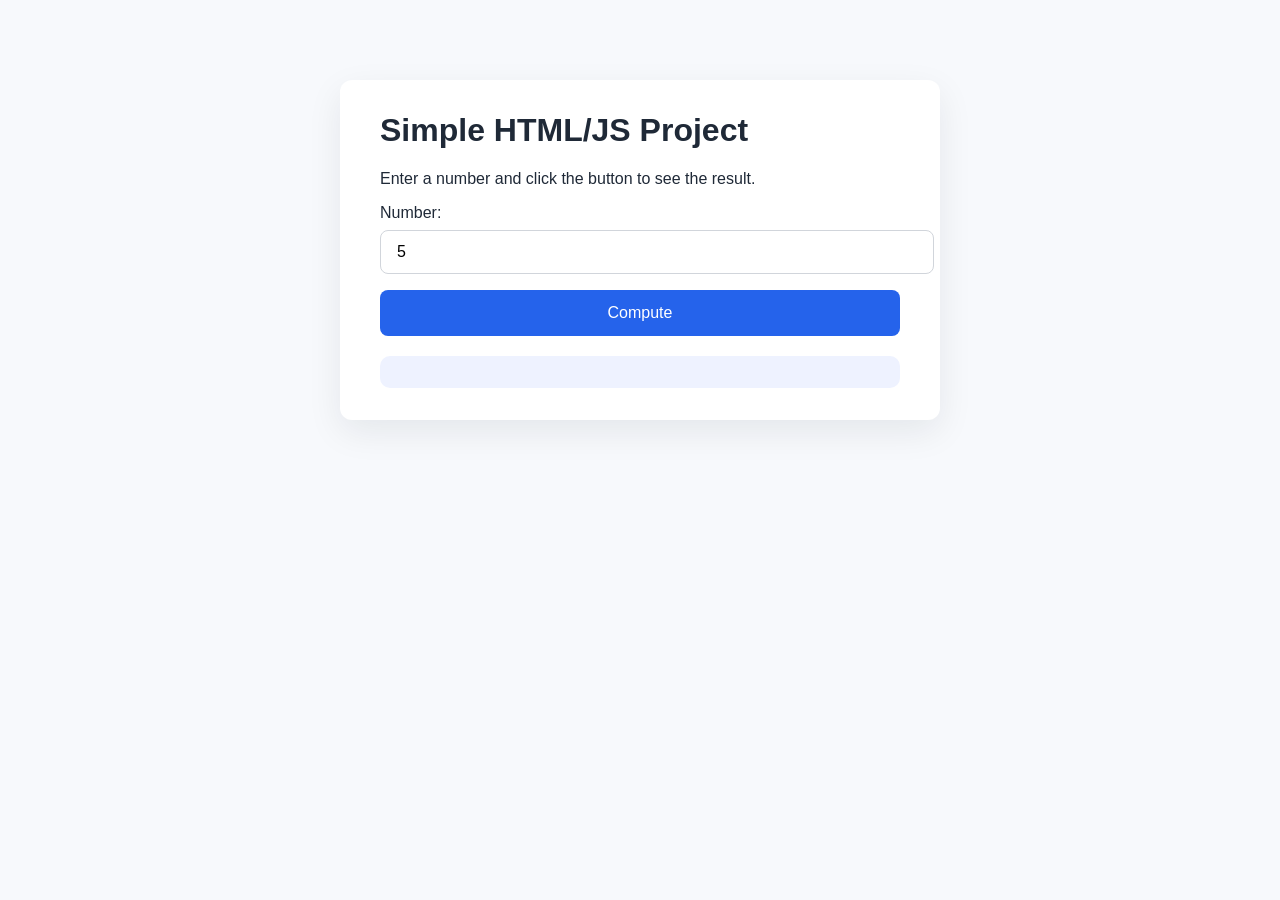
==== index.html @ f05a3eb6 "Initial commit" ====
<!DOCTYPE html>
<html lang="en">
<head>
  <meta charset="UTF-8" />
  <meta name="viewport" content="width=device-width, initial-scale=1.0" />
  <title>Simple HTML/JS Project</title>
  <link rel="stylesheet" href="styles.css" />
</head>
<body>
  <main>
    <h1>Simple HTML/JS Project</h1>
    <p>Enter a number and click the button to see the result.</p>

    <label for="numberInput">Number:</label>
    <input id="numberInput" type="number" value="5" />
    <button id="computeButton">Compute</button>

    <div id="output" class="output"></div>
  </main>

  <script src="script.js"></script>
</body>
</html>
---- styles.css ----
body {
  margin: 0;
  font-family: Arial, sans-serif;
  background: #f7f9fc;
  color: #1f2937;
}

main {
  max-width: 520px;
  margin: 5rem auto;
  padding: 2rem 2.5rem;
  background: #ffffff;
  border-radius: 12px;
  box-shadow: 0 12px 35px rgba(14, 30, 37, 0.08);
}

h1 {
  margin-top: 0;
}

label,
button,
input {
  display: block;
  width: 100%;
}

input {
  margin: 0.5rem 0 1rem;
  padding: 0.75rem 1rem;
  border: 1px solid #d1d5db;
  border-radius: 8px;
  font-size: 1rem;
}

button {
  padding: 0.85rem 1rem;
  border: none;
  border-radius: 8px;
  background: #2563eb;
  color: white;
  font-size: 1rem;
  cursor: pointer;
}

button:hover {
  background: #1d4ed8;
}

.output {
  margin-top: 1.25rem;
  padding: 1rem;
  border-radius: 10px;
  background: #eef2ff;
  color: #3730a3;
}

.output.error {
  background: #fee2e2;
  color: #991b1b;
}
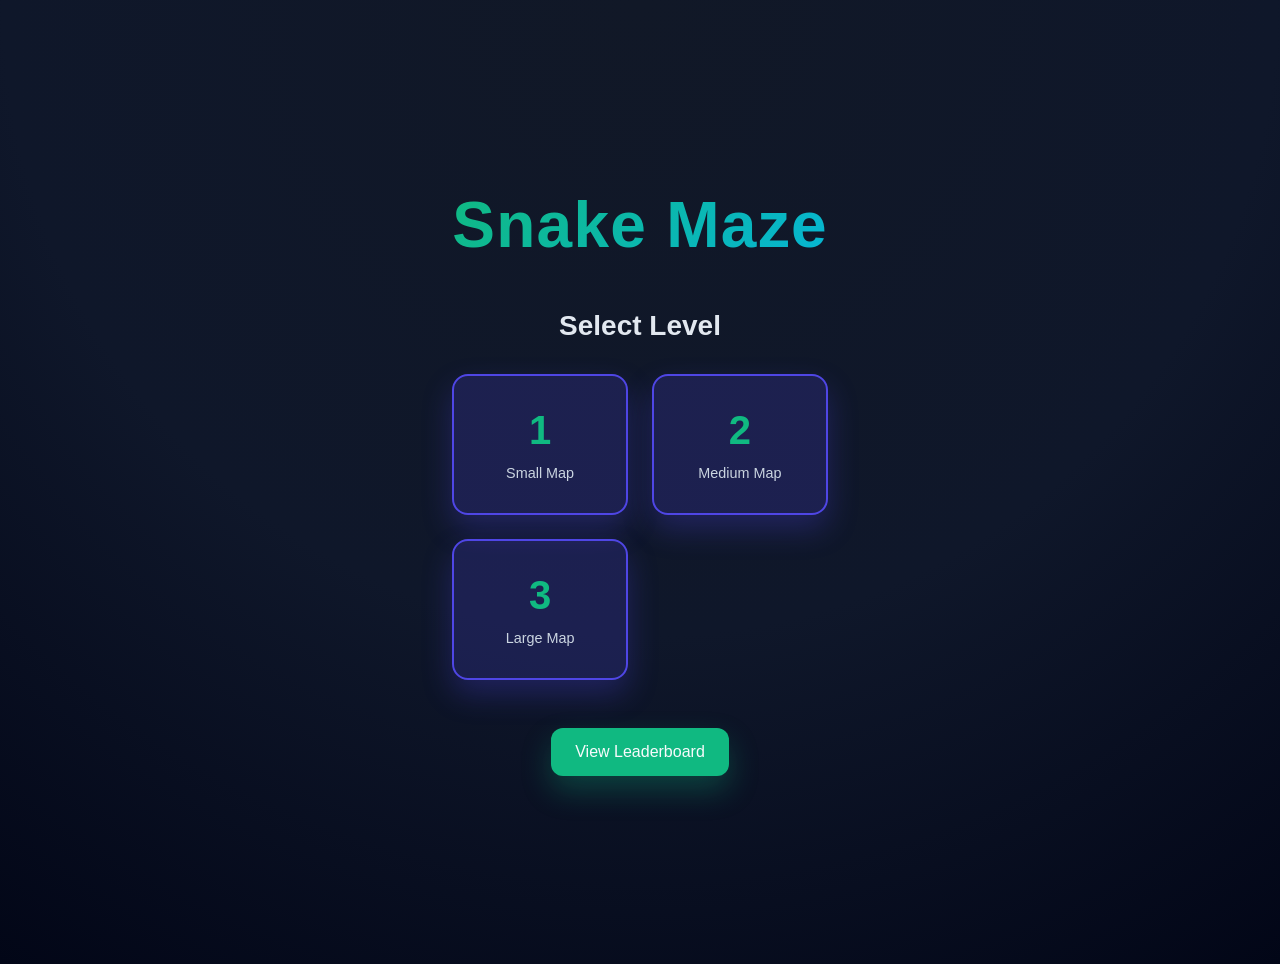
==== commit 554355ff: "Add title menu, leaderboard, level-specific enemy spawning, and collision rules" ====
--- a/index.html
+++ b/index.html
@@ -3,21 +3,67 @@
 <head>
   <meta charset="UTF-8" />
   <meta name="viewport" content="width=device-width, initial-scale=1.0" />
-  <title>Simple HTML/JS Project</title>
+  <title>Snake Maze</title>
   <link rel="stylesheet" href="styles.css" />
 </head>
 <body>
-  <main>
-    <h1>Simple HTML/JS Project</h1>
-    <p>Enter a number and click the button to see the result.</p>
+  <div id="titleScreen" class="title-screen">
+    <div class="title-content">
+      <h1 class="title-heading">Snake Maze</h1>
+      <div class="level-select">
+        <h2>Select Level</h2>
+        <div class="level-buttons">
+          <button class="level-btn" data-level="1">
+            <span class="level-number">1</span>
+            <span class="level-desc">Small Map</span>
+          </button>
+          <button class="level-btn" data-level="2">
+            <span class="level-number">2</span>
+            <span class="level-desc">Medium Map</span>
+          </button>
+          <button class="level-btn" data-level="3">
+            <span class="level-number">3</span>
+            <span class="level-desc">Large Map</span>
+          </button>
+        </div>
+      </div>
+      <button id="leaderboardMenuBtn" class="menu-action-btn">View Leaderboard</button>
+    </div>
+  </div>
 
-    <label for="numberInput">Number:</label>
-    <input id="numberInput" type="number" value="5" />
-    <button id="computeButton">Compute</button>
+  <div id="leaderboardScreen" class="leaderboard-screen hidden">
+    <div class="leaderboard-content">
+      <h2>Leaderboard</h2>
+      <div id="leaderboardTable" class="leaderboard-table">
+        <div class="leaderboard-entry header">
+          <span class="rank">Rank</span>
+          <span class="score">Score</span>
+          <span class="level">Level</span>
+          <span class="date">Date</span>
+        </div>
+      </div>
+      <button id="leaderboardBackBtn" class="menu-action-btn">Back to Menu</button>
+    </div>
+  </div>
 
-    <div id="output" class="output"></div>
+  <main id="gameContainer" class="hidden">
+    <h1>Snake Maze</h1>
+    <div class="game-panel">
+      <canvas id="gameCanvas" width="768" height="576"></canvas>
+      <aside class="sidebar">
+        <div class="status">
+          <p>Game Level: <span id="gameLevel">1</span></p>
+          <p>Apples: <span id="apples">0</span></p>
+          <p>Enemy snakes: <span id="enemyCount">0</span></p>
+          <p>Use Arrow keys to move.</p>
+        </div>
+        <button id="restartButton">Respawn</button>
+        <button id="menuButton">Back to Menu</button>
+        <div id="message" class="message"></div>
+      </aside>
+    </div>
+    <p class="instructions">Eat apples to grow and level up. Higher-level snakes can be eaten; same or higher-level enemies eat you.</p>
   </main>
-
   <script src="script.js"></script>
 </body>
 </html>
--- a/styles.css
+++ b/styles.css
@@ -1,61 +1,264 @@
 body {
   margin: 0;
-  font-family: Arial, sans-serif;
-  background: #f7f9fc;
-  color: #1f2937;
+  min-height: 100vh;
+  background: radial-gradient(circle at top, #111827 0%, #0f172a 55%, #020617 100%);
+  color: #e2e8f0;
+  font-family: Inter, Arial, sans-serif;
+}
+
+.title-screen {
+  display: flex;
+  align-items: center;
+  justify-content: center;
+  min-height: 100vh;
+  padding: 2rem;
+}
+
+.title-screen.hidden {
+  display: none;
+}
+
+.title-content {
+  text-align: center;
+  max-width: 600px;
+}
+
+.title-heading {
+  font-size: clamp(3rem, 5vw, 4.5rem);
+  margin: 0 0 3rem;
+  letter-spacing: 0.02em;
+  background: linear-gradient(135deg, #10b981, #06b6d4);
+  -webkit-background-clip: text;
+  -webkit-text-fill-color: transparent;
+  background-clip: text;
+}
+
+.level-select h2 {
+  font-size: 1.75rem;
+  margin: 0 0 2rem;
+  color: #e2e8f0;
+}
+
+.level-buttons {
+  display: grid;
+  grid-template-columns: repeat(auto-fit, minmax(140px, 1fr));
+  gap: 1.5rem;
+  margin-bottom: 2rem;
+}
+
+.level-btn {
+  display: flex;
+  flex-direction: column;
+  align-items: center;
+  gap: 0.75rem;
+  padding: 2rem 1.5rem;
+  border-radius: 16px;
+  background: rgba(79, 70, 229, 0.2);
+  border: 2px solid #4f46e5;
+  color: #e2e8f0;
+  font-size: 1rem;
+  cursor: pointer;
+  transition: all 0.3s ease;
+}
+
+.level-btn:hover {
+  transform: translateY(-4px);
+  background: rgba(79, 70, 229, 0.4);
+  border-color: #4338ca;
+  box-shadow: 0 14px 30px rgba(79, 70, 229, 0.3);
+}
+
+.level-number {
+  font-size: 2.5rem;
+  font-weight: bold;
+  color: #10b981;
+}
+
+.level-desc {
+  font-size: 0.9rem;
+  color: #cbd5e1;
+}
+
+.menu-action-btn {
+  margin-top: 1rem;
+  padding: 0.95rem 1.5rem;
+  border: none;
+  border-radius: 12px;
+  background: #10b981;
+  color: #f8fafc;
+  font-size: 1rem;
+  cursor: pointer;
+  box-shadow: 0 14px 30px rgba(16, 185, 129, 0.28);
+  transition: transform 0.15s ease, background 0.15s ease;
+}
+
+.menu-action-btn:hover {
+  transform: translateY(-1px);
+  background: #059669;
+}
+
+.leaderboard-screen {
+  display: flex;
+  align-items: center;
+  justify-content: center;
+  min-height: 100vh;
+  padding: 2rem;
+}
+
+.leaderboard-screen.hidden {
+  display: none;
+}
+
+.leaderboard-content {
+  max-width: 600px;
+  width: 100%;
+  text-align: center;
+}
+
+.leaderboard-content h2 {
+  font-size: 2.5rem;
+  margin: 0 0 2rem;
+  color: #e2e8f0;
+}
+
+.leaderboard-table {
+  max-height: 500px;
+  overflow-y: auto;
+  border-radius: 12px;
+  background: rgba(15, 23, 42, 0.95);
+  border: 1px solid rgba(148, 163, 184, 0.1);
+  margin-bottom: 2rem;
+}
+
+.leaderboard-entry {
+  display: grid;
+  grid-template-columns: 60px 1fr 80px 120px;
+  gap: 1rem;
+  padding: 1rem;
+  border-bottom: 1px solid rgba(148, 163, 184, 0.05);
+  align-items: center;
+  font-size: 0.95rem;
+}
+
+.leaderboard-entry.header {
+  background: rgba(79, 70, 229, 0.1);
+  border-bottom: 2px solid rgba(79, 70, 229, 0.3);
+  font-weight: bold;
+  color: #10b981;
+}
+
+.leaderboard-entry.empty {
+  padding: 2rem 1rem;
+  color: #cbd5e1;
+  text-align: center;
+  grid-column: 1 / -1;
+}
+
+.rank {
+  font-weight: bold;
+  color: #a5f3fc;
+}
+
+.score {
+  text-align: left;
+}
+
+.level {
+  text-align: center;
+}
+
+.date {
+  text-align: right;
+  font-size: 0.85rem;
+  color: #94a3b8;
 }
 
 main {
-  max-width: 520px;
-  margin: 5rem auto;
-  padding: 2rem 2.5rem;
-  background: #ffffff;
+  margin: 2rem auto;
+  max-width: 980px;
+  padding: 1.5rem;
+}
+
+main.hidden {
+  display: none;
+}
+
+h1 {
+  margin: 0 0 1.25rem;
+  font-size: clamp(2rem, 2.5vw, 3rem);
+  text-align: center;
+  letter-spacing: 0.02em;
+}
+
+.game-panel {
+  display: grid;
+  grid-template-columns: 1fr 260px;
+  gap: 1.5rem;
+  align-items: start;
+}
+
+canvas {
+  width: 100%;
+  border-radius: 16px;
+  background: #020617;
+  box-shadow: 0 18px 60px rgba(0, 0, 0, 0.35);
+}
+
+.sidebar {
+  display: flex;
+  flex-direction: column;
+  gap: 1rem;
+}
+
+.status {
+  padding: 1.25rem;
+  border-radius: 18px;
+  background: rgba(15, 23, 42, 0.95);
+  box-shadow: inset 0 0 0 1px rgba(148, 163, 184, 0.08);
+}
+
+.status p {
+  margin: 0.75rem 0;
+  line-height: 1.5;
+  font-size: 1rem;
+}
+
+button {
+  border: none;
   border-radius: 12px;
-  box-shadow: 0 12px 35px rgba(14, 30, 37, 0.08);
-}
-
-h1 {
-  margin-top: 0;
-}
-
-label,
-button,
-input {
-  display: block;
-  width: 100%;
-}
-
-input {
-  margin: 0.5rem 0 1rem;
-  padding: 0.75rem 1rem;
-  border: 1px solid #d1d5db;
-  border-radius: 8px;
-  font-size: 1rem;
-}
-
-button {
-  padding: 0.85rem 1rem;
-  border: none;
-  border-radius: 8px;
-  background: #2563eb;
-  color: white;
+  padding: 0.95rem 1.2rem;
+  background: #4f46e5;
+  color: #f8fafc;
   font-size: 1rem;
   cursor: pointer;
+  box-shadow: 0 14px 30px rgba(79, 70, 229, 0.28);
+  transition: transform 0.15s ease, background 0.15s ease;
 }
 
 button:hover {
-  background: #1d4ed8;
-}
-
-.output {
-  margin-top: 1.25rem;
-  padding: 1rem;
-  border-radius: 10px;
-  background: #eef2ff;
-  color: #3730a3;
-}
-
-.output.error {
-  background: #fee2e2;
-  color: #991b1b;
-}
+  transform: translateY(-1px);
+  background: #4338ca;
+}
+
+.instructions,
+.message {
+  max-width: 920px;
+  margin: 0 auto;
+  text-align: center;
+  color: #cbd5e1;
+}
+
+.message {
+  min-height: 54px;
+  padding: 1rem 1.1rem;
+  border-radius: 14px;
+  background: rgba(30, 41, 59, 0.9);
+  border: 1px solid rgba(148, 163, 184, 0.1);
+}
+
+@media (max-width: 860px) {
+  .game-panel {
+    grid-template-columns: 1fr;
+  }
+}
+
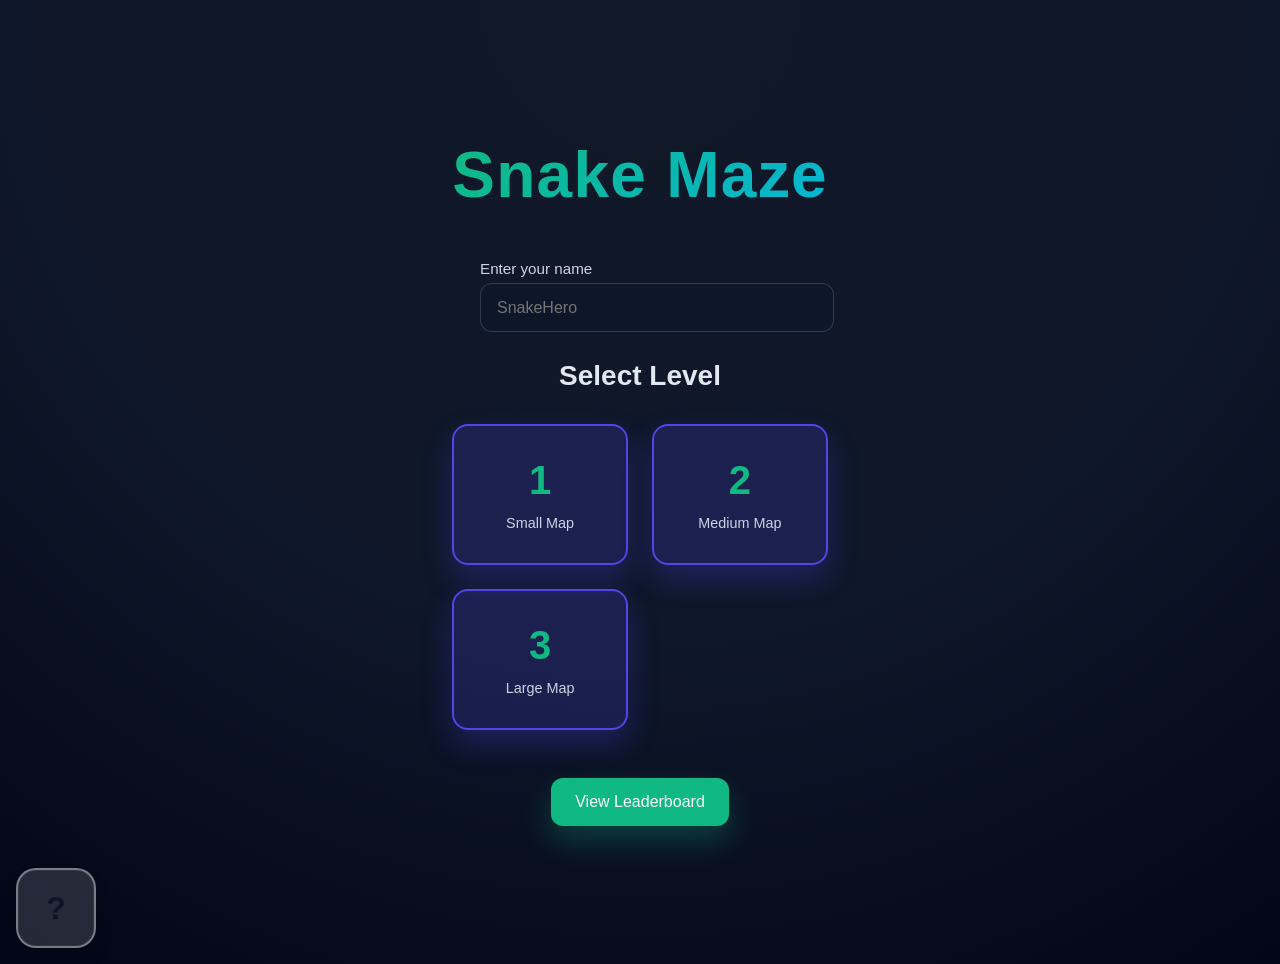
==== commit 8f56b4d2: "Add weponare multiplayer game, bhoot and platformer projects; update main game files Co-Authored-By:" ====
--- a/index.html
+++ b/index.html
@@ -10,6 +10,10 @@
   <div id="titleScreen" class="title-screen">
     <div class="title-content">
       <h1 class="title-heading">Snake Maze</h1>
+      <div class="player-name-entry">
+        <label for="playerName">Enter your name</label>
+        <input id="playerName" type="text" maxlength="12" placeholder="SnakeHero" />
+      </div>
       <div class="level-select">
         <h2>Select Level</h2>
         <div class="level-buttons">
@@ -28,6 +32,8 @@
         </div>
       </div>
       <button id="leaderboardMenuBtn" class="menu-action-btn">View Leaderboard</button>
+      <!-- secret button in the corner -->
+      <button id="secretBtn" class="secret-btn" title="Secret level" aria-label="Secret level">?</button>
     </div>
   </div>
 
@@ -59,11 +65,41 @@
         </div>
         <button id="restartButton">Respawn</button>
         <button id="menuButton">Back to Menu</button>
+        <!-- audio controls removed: sound is always on and louder for normal devices -->
         <div id="message" class="message"></div>
       </aside>
     </div>
+    <div class="mobile-controls">
+      <button class="arrow-btn" id="upBtn" data-direction="up">▲</button>
+      <div class="horizontal-arrows">
+        <button class="arrow-btn" id="leftBtn" data-direction="left">◀</button>
+        <button class="arrow-btn" id="downBtn" data-direction="down">▼</button>
+        <button class="arrow-btn" id="rightBtn" data-direction="right">▶</button>
+      </div>
+    </div>
     <p class="instructions">Eat apples to grow and level up. Higher-level snakes can be eaten; same or higher-level enemies eat you.</p>
   </main>
+
+  <!-- Audio Elements -->
+  <audio id="menuMusic" loop preload="none" playsinline>
+    <source src="audio/menu-music.mp3" type="audio/mpeg">
+  </audio>
+  <audio id="gameMusic" loop preload="none" playsinline>
+    <source src="audio/game-music.mp3" type="audio/mpeg">
+  </audio>
+  <audio id="moveSound" preload="none" playsinline>
+    <source src="audio/move.mp3" type="audio/mpeg">
+  </audio>
+  <audio id="turnSound" preload="none" playsinline>
+    <source src="audio/turn.mp3" type="audio/mpeg">
+  </audio>
+  <audio id="eatSound" preload="none" playsinline>
+    <source src="audio/eat.mp3" type="audio/mpeg">
+  </audio>
+  <audio id="killSound" preload="none" playsinline>
+    <source src="audio/kill.mp3" type="audio/mpeg">
+  </audio>
+
   <script src="script.js"></script>
 </body>
 </html>
--- a/styles.css
+++ b/styles.css
@@ -7,6 +7,7 @@
 }
 
 .title-screen {
+  position: relative;
   display: flex;
   align-items: center;
   justify-content: center;
@@ -31,6 +32,35 @@
   -webkit-background-clip: text;
   -webkit-text-fill-color: transparent;
   background-clip: text;
+}
+
+.player-name-entry {
+  margin: 0 auto 1.75rem;
+  max-width: 320px;
+  text-align: left;
+}
+
+.player-name-entry label {
+  display: block;
+  margin-bottom: 0.4rem;
+  font-size: 0.95rem;
+  color: #cbd5e1;
+}
+
+.player-name-entry input {
+  width: 100%;
+  padding: 0.9rem 1rem;
+  border-radius: 12px;
+  border: 1px solid rgba(148, 163, 184, 0.25);
+  background: rgba(15, 23, 42, 0.9);
+  color: #f8fafc;
+  font-size: 1rem;
+  outline: none;
+}
+
+.player-name-entry input:focus {
+  border-color: #60a5fa;
+  box-shadow: 0 0 0 3px rgba(96, 165, 250, 0.15);
 }
 
 .level-select h2 {
@@ -97,6 +127,50 @@
   background: #059669;
 }
 
+/* Subtle secret button in the title screen corner */
+.secret-btn {
+  position: absolute;
+  left: 1rem;
+  bottom: 1rem;
+  width: 80px;
+  height: 80px;
+  opacity: 0.75;
+  border: 2px solid rgba(255, 255, 255, 0.55);
+  background: rgba(255, 255, 255, 0.18);
+  color: #111827;
+  font-size: 2rem;
+  font-weight: 700;
+  line-height: 1;
+  border-radius: 20px;
+  box-shadow: 0 12px 20px rgba(0, 0, 0, 0.18), inset 0 0 0 1px rgba(255, 255, 255, 0.08);
+  z-index: 2000;
+  cursor: pointer;
+  transition: opacity 0.2s ease, transform 0.2s ease, background 0.2s ease;
+  display: flex;
+  align-items: center;
+  justify-content: center;
+}
+.secret-btn:hover,
+.secret-btn:focus {
+  opacity: 1;
+  transform: translateY(-2px);
+  background: rgba(255, 255, 255, 0.26);
+}
+
+@media (max-width: 860px) {
+  .secret-btn {
+    width: 90px;
+    height: 90px;
+    opacity: 0.9;
+    border-radius: 22px;
+    left: 1rem;
+    bottom: 1rem;
+    border: 2px solid rgba(255, 255, 255, 0.72);
+    background: rgba(255, 255, 255, 0.22);
+    font-size: 2.2rem;
+  }
+}
+
 .leaderboard-screen {
   display: flex;
   align-items: center;
@@ -132,7 +206,7 @@
 
 .leaderboard-entry {
   display: grid;
-  grid-template-columns: 60px 1fr 80px 120px;
+  grid-template-columns: 50px 1.2fr 70px 90px 90px;
   gap: 1rem;
   padding: 1rem;
   border-bottom: 1px solid rgba(148, 163, 184, 0.05);
@@ -262,3 +336,82 @@
   }
 }
 
+.mobile-controls {
+  display: none;
+  flex-direction: column;
+  align-items: center;
+  gap: 0.5rem;
+  margin-top: 1.5rem;
+  justify-content: center;
+}
+
+.horizontal-arrows {
+  display: flex;
+  gap: 0.5rem;
+  justify-content: center;
+}
+
+.arrow-btn {
+  width: 50px;
+  height: 50px;
+  border: none;
+  border-radius: 8px;
+  background: #4f46e5;
+  color: #f8fafc;
+  font-size: 1.5rem;
+  cursor: pointer;
+  box-shadow: 0 4px 12px rgba(79, 70, 229, 0.28);
+  transition: transform 0.1s ease, background 0.1s ease;
+  display: flex;
+  align-items: center;
+  justify-content: center;
+  user-select: none;
+  -webkit-user-select: none;
+  touch-action: manipulation;
+}
+
+.arrow-btn:active {
+  transform: scale(0.95);
+  background: #4338ca;
+}
+
+.arrow-btn:hover {
+  background: #4338ca;
+}
+
+/* Audio toggles removed - audio always enabled */
+
+@media (max-width: 860px) {
+  .mobile-controls {
+    display: flex;
+    position: fixed;
+    bottom: 80px; /* slightly higher above the bottom */
+    left: 50%;
+    transform: translateX(-50%);
+    z-index: 1200;
+    flex-direction: column;
+    align-items: center;
+    gap: 8px;
+    pointer-events: auto;
+  }
+
+  .horizontal-arrows {
+    display: flex;
+    gap: 10px;
+  }
+
+  .arrow-btn {
+    width: 72px;
+    height: 72px;
+    border-radius: 12px;
+    font-size: 1.6rem;
+  }
+
+  /* Slightly smaller side/down buttons for balance */
+  #leftBtn, #downBtn, #rightBtn {
+    width: 64px;
+    height: 64px;
+    font-size: 1.45rem;
+  }
+}
+
